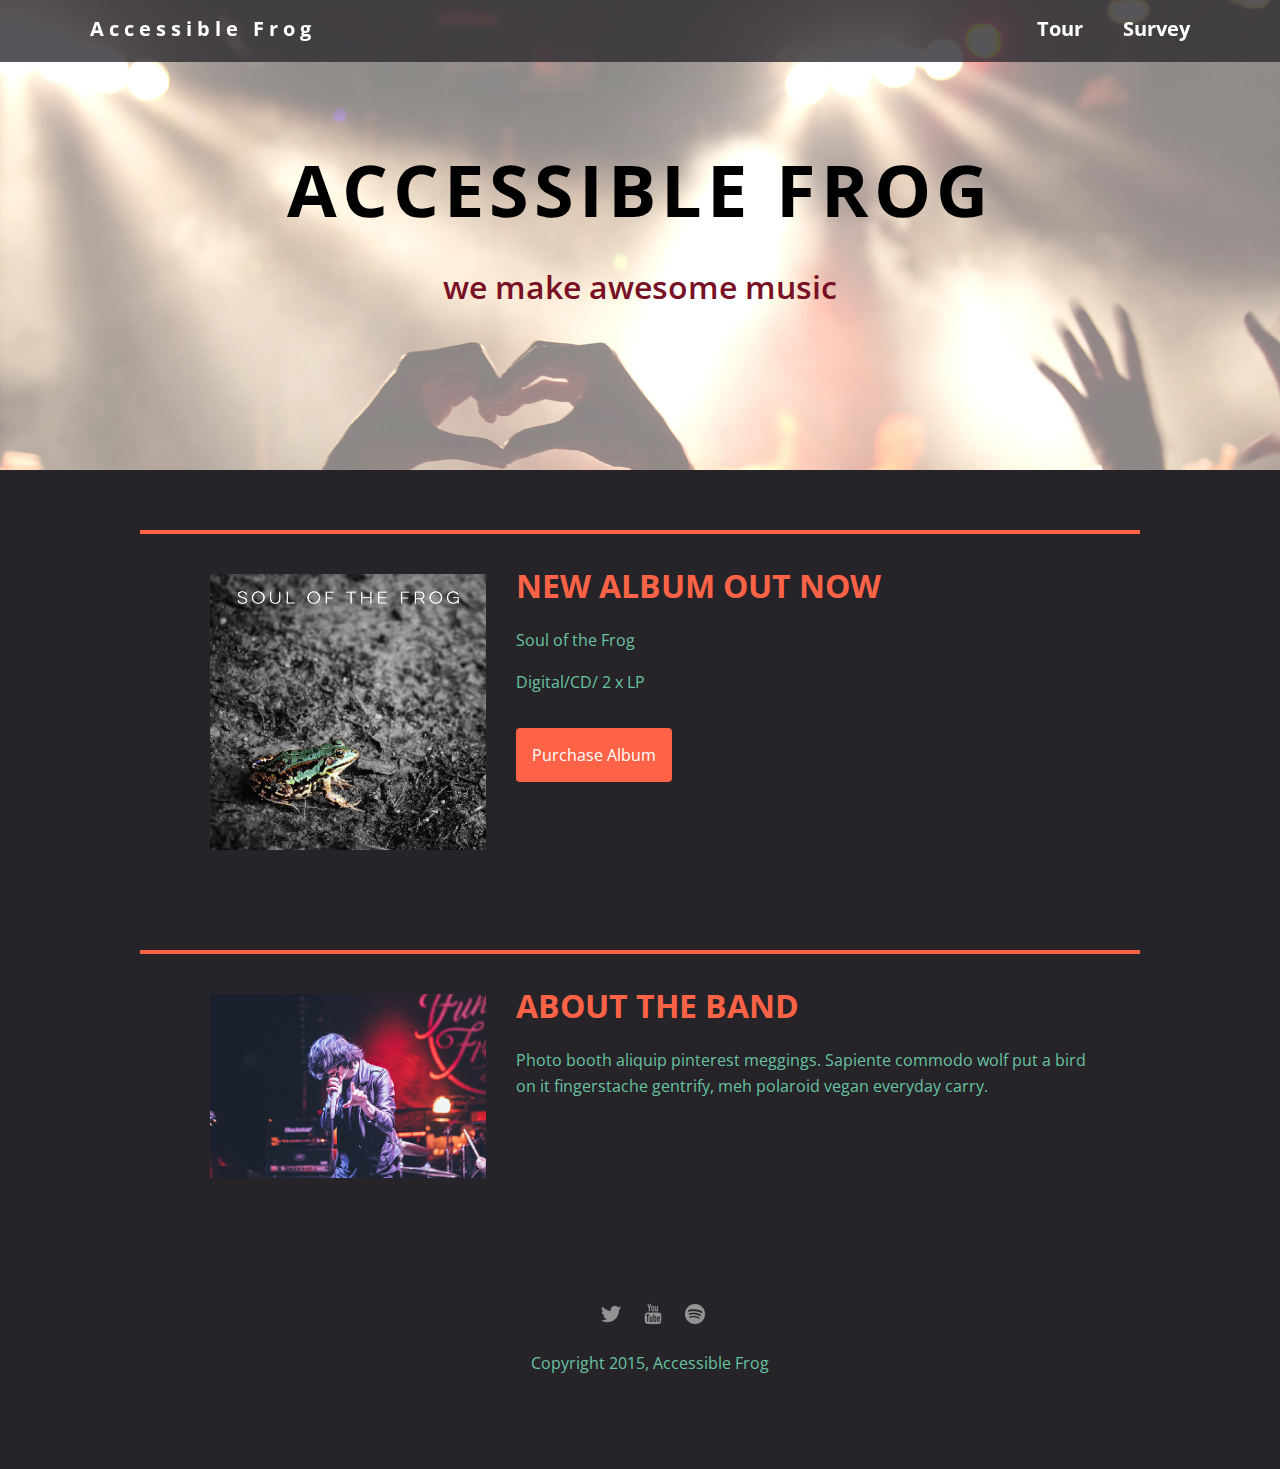
==== index.html @ f969ed2a "initial commit" ====
<!doctype html>
<html lang="en">
  <head>
      <meta charset="utf-8">
      <link href="css/styles.css" rel="stylesheet" type="text/css" />
      <meta name="viewport" content="width=device-width, initial-scale=1, maximum-scale=1, user-scalable=0"/>
      <link href='https://fonts.googleapis.com/css?family=Open+Sans:400,300,600' rel='stylesheet' type='text/css'>
      <title>Accessible Frog</title>
  </head>

  <body>
    <div role="navigation" class="main-nav">
      <ul class="nav">
        <li class="name"><a href="#">Accessible Frog</a></li>
        <li><a href="tour.html">Tour</a></li>
        <li><a href="survey.html">Survey</a></li>
      </ul>
    </div>

    <header role="banner">
      <h1 class="tag name">ACCESSIBLE FROG</h1>
      <h2 class="tagline">we make awesome music</h2>
    </header>

    <main role="main">
      <div class="card">
        <div class="flex">
          <img class="photo" src= "img/soul_of_the_frog.jpg" alt="Album cover
          for Soul of the Frog.">
          <div class="information">
            <h1 class="heading">New album out now</h1>
            <p>Soul of the Frog</p>
            <p class="btn-margin">Digital/CD/ 2 x LP</p>
            <a href="#" class="buy">Purchase Album</a>
          </div>
        </div>
      </div>

      <div class="card">
        <div class="flex">
          <img class="photo" src= "img/lead_singer.jpg" alt="Photo of the lead
          singer for Accessible Frog.">
          <div class="information">
            <h1 class="heading">About the band</h1>
            <p>Photo booth aliquip pinterest meggings. Sapiente commodo wolf put a bird on it fingerstache gentrify, meh polaroid vegan everyday carry.</p>
          </div>
        </div>
      </div>
    </main>

    <footer>
      <ul>
        <li><a href="#" class="social twitter"></a></li>
        <li><a href="#" class="social youtube"></a></li>
        <li><a href="#" class="social spotify"></a></li>
      </ul>
      <p class="copyright">Copyright 2015, Accessible Frog</p>
    </footer>

  </body>
</html>
---- css/styles.css ----
/* Global Layout Set-up */
* {
  box-sizing: border-box;
}

body {
  margin: 0;
  padding: 0;
  text-align: center;
  font-family: 'Open Sans', sans-serif;
  color: #68c3a3;
  background: #262428;
}

/* Link Styles */

a {
  text-decoration: none;
  color: #fff;
}

a:hover {
  color: #ff6347;
}

.buy {
  background: #ff6347;
  border-radius: .25em;
  padding: 1em;
  transition: all .4s ease-in-out;
}

.buy:hover {
  background: #fff;
}

.btn-margin {
  margin-bottom: 3em;
}

/* Section Styles */

.main-nav {
  width: 100%;
  background: rgba(45, 43, 48, 0.8);
  min-height: 30px;
  padding: 10px;
  position: fixed;
  text-align: center;
}


.nav {
  display: flex;
  justify-content: space-around;
  font-weight: 700;
  list-style-type: none;
  margin: 0 auto;
  padding: 0;
}

.nav .name {
  display: block;
  margin-right: auto;
  color: white;
  letter-spacing: 5px;
}

.nav li {
  padding: 5px 0 10px 0;
}

.nav a {
  transition: all .5s;
  padding: 1.25rem;
}

.nav a:hover {
  color: #262428;
  background: #68c3a3;
}

header {
  text-align: center;
  background: url('../img/concert02_no_text.jpg') no-repeat top center ;
  background-size: cover;
  overflow: hidden;
  padding-top: 60px;
  height: 350px;
}

.tag {
  color: black;
  letter-spacing: 5px;
}

.name{
  font-weight: 700;
}

header .name{
  font-size: 3rem;
}

.tagline {
  font-weight: 600;
  color: #781125;
}

.card {
  margin: 30px;
  padding: 20px 40px 40px;
  text-align: left;
  border-top: 4px solid #ff6347;
  clear: both;
}
.card:hover {
  border-color: #d4b300;
}


.photo{
  display: block;
  width: 200px;
  height: 0%;
  margin: 0 auto;
}

.information{
  width: 100%;
  text-align: center;
  /*display: inline-block;
  position: absolute;*/
}

.heading{
  font-size: 2em;
  text-transform: uppercase;
  color: #ff6347;
  margin-top: 10px;
}

/* Footer styles */

footer {
  width: 100%;
  min-height: 30px;
  padding: 20px 0 40px 20px;
}

footer .copyright {
  top: -8px;
  font-size: .75em;
}

footer ul {
  list-style-type: none;
  margin: 0;
  padding: 0;
}

footer ul li {
  display: inline-block;
}

a.social {
  display: inline-block;
  margin-left: 5px;
  width: 32px;
  height: 32px;
  background-size: 32px 32px;
  opacity: .5;
  transition: all .5s;
}

a.twitter {
  background-image: url(../img/twitter-32.png);
}

a.youtube {
  background-image: url(../img/youtube-32.png);
}

a.spotify {
  background-image: url(../img/spotify-32.png);
}

a.social:hover {
  opacity: 1;
}
.clearfix {
  clear: both;
}

/* Styles for larger screens */
@media screen and (min-width: 840px) {

  .main-nav {
    font-size: 1.25em;
  }

  .flex {
    display: -ms-flexbox;      /* TWEENER - IE 10 */
    display: flex;
    max-width: 1200px;
    -ms-flex-pack: distribute;
  }

  header {
    min-height: 470px;
  }

  header .name {
    font-size: 4.5rem;
    margin: 5rem auto .5rem auto;
  }

  .tagline {
    font-size: 2rem;
  }

  .nav {
    max-width: 1200px;
    padding: 0 30px;
  }


  main {
    padding-top: 20px;
  }

  main p {
    line-height: 1.6em;
  }

  .card{
    margin: 40px auto;
    padding: 20px 40px 40px;
    width: 80%;
    max-width: 1000px;
  }

  .photo{
    width: 30%;
    margin: 20px 30px;
  }

  .information{
    text-align: left;
  }

  footer {
    font-size: 1.3em;
    max-width: 1200px;
    margin: 40px auto;
  }
}
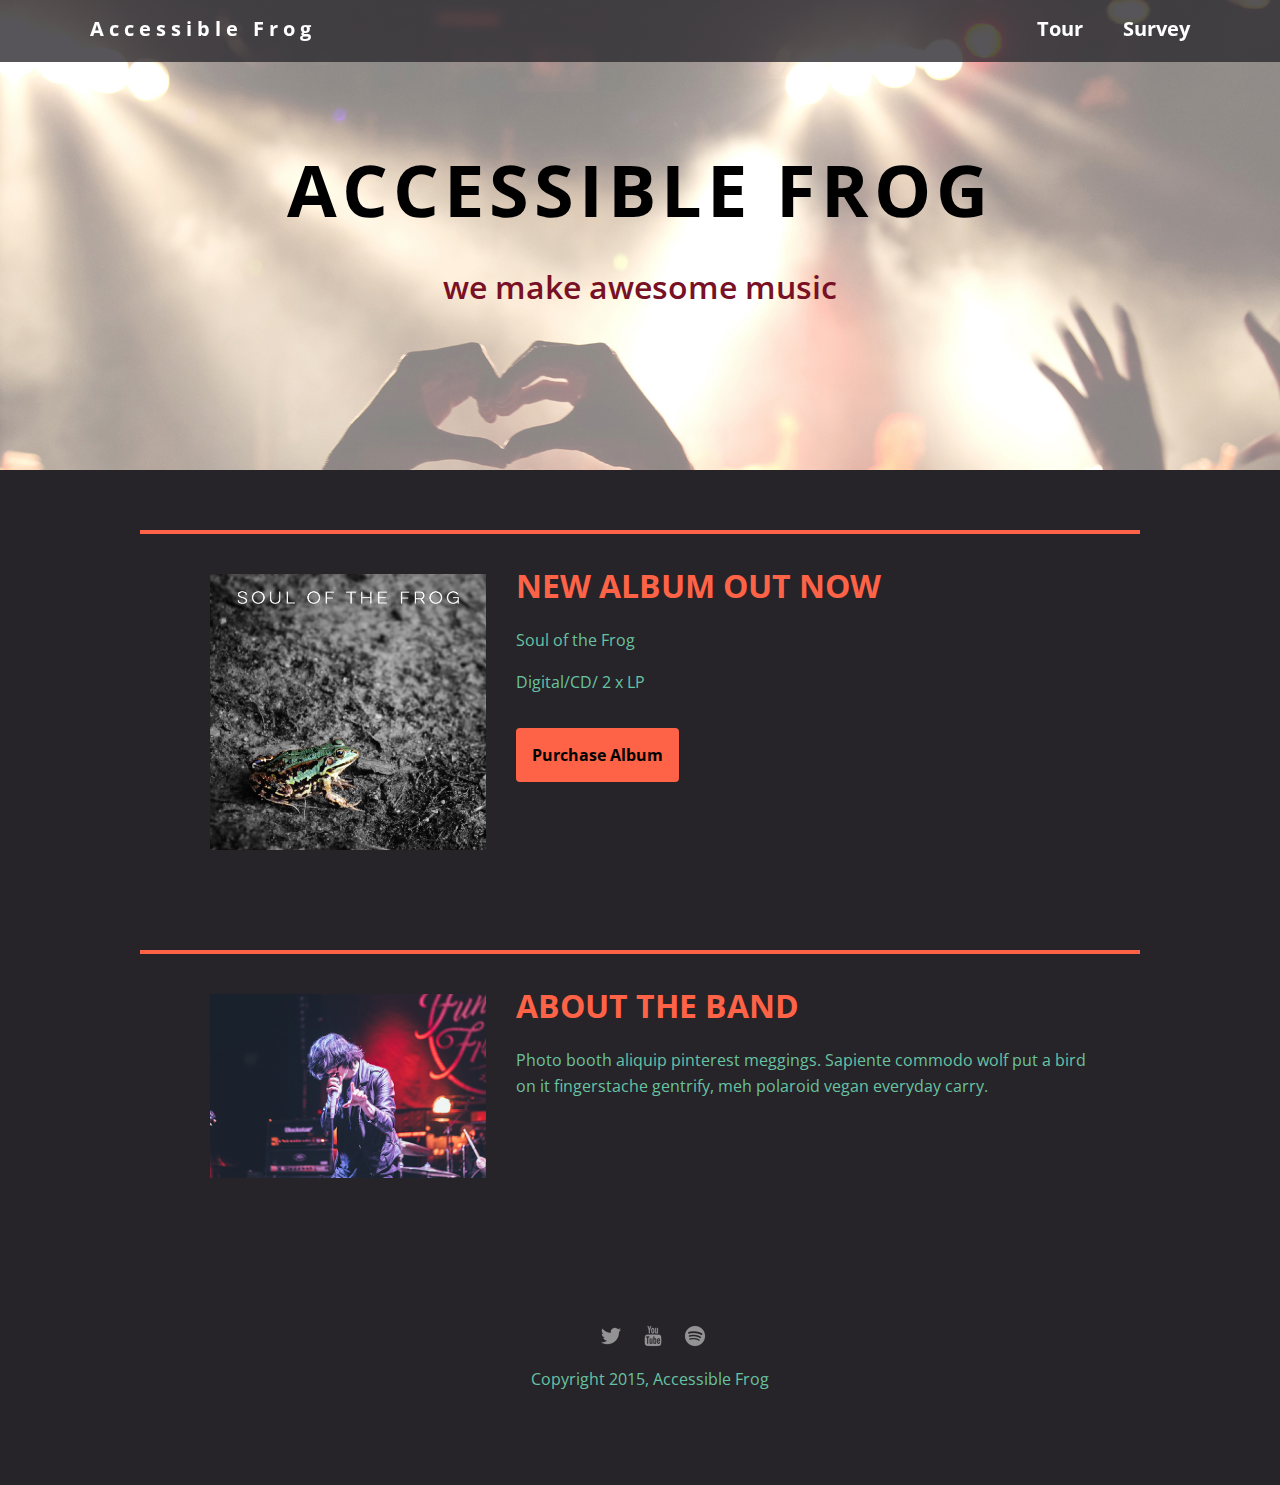
==== commit d15e15a1: "accessiblity upadtes" ====
--- a/index.html
+++ b/index.html
@@ -38,8 +38,8 @@
 
       <div class="card">
         <div class="flex">
-          <img class="photo" src= "img/lead_singer.jpg" alt="Photo of the lead
-          singer for Accessible Frog.">
+          <img class="photo" src= "img/lead_singer.jpg" alt="The lead singer for
+          Accessible Frog.">
           <div class="information">
             <h1 class="heading">About the band</h1>
             <p>Photo booth aliquip pinterest meggings. Sapiente commodo wolf put a bird on it fingerstache gentrify, meh polaroid vegan everyday carry.</p>
@@ -50,9 +50,9 @@
 
     <footer>
       <ul>
-        <li><a href="#" class="social twitter"></a></li>
-        <li><a href="#" class="social youtube"></a></li>
-        <li><a href="#" class="social spotify"></a></li>
+        <li><a href="#" class="social twitter" alt="twitter icon">twitter</a></li>
+        <li><a href="#" class="social youtube" alt="youtube icon">youtube</a></li>
+        <li><a href="#" class="social spotify" alt="spotify icon">spotify</a></li>
       </ul>
       <p class="copyright">Copyright 2015, Accessible Frog</p>
     </footer>
--- a/css/styles.css
+++ b/css/styles.css
@@ -24,9 +24,11 @@
 }
 
 .buy {
+  color: #000;
   background: #ff6347;
   border-radius: .25em;
   padding: 1em;
+  font-weight: bold;
   transition: all .4s ease-in-out;
 }
 
@@ -171,6 +173,8 @@
   background-size: 32px 32px;
   opacity: .5;
   transition: all .5s;
+  line-height: 0px;
+  font-size: 0px;
 }
 
 a.twitter {
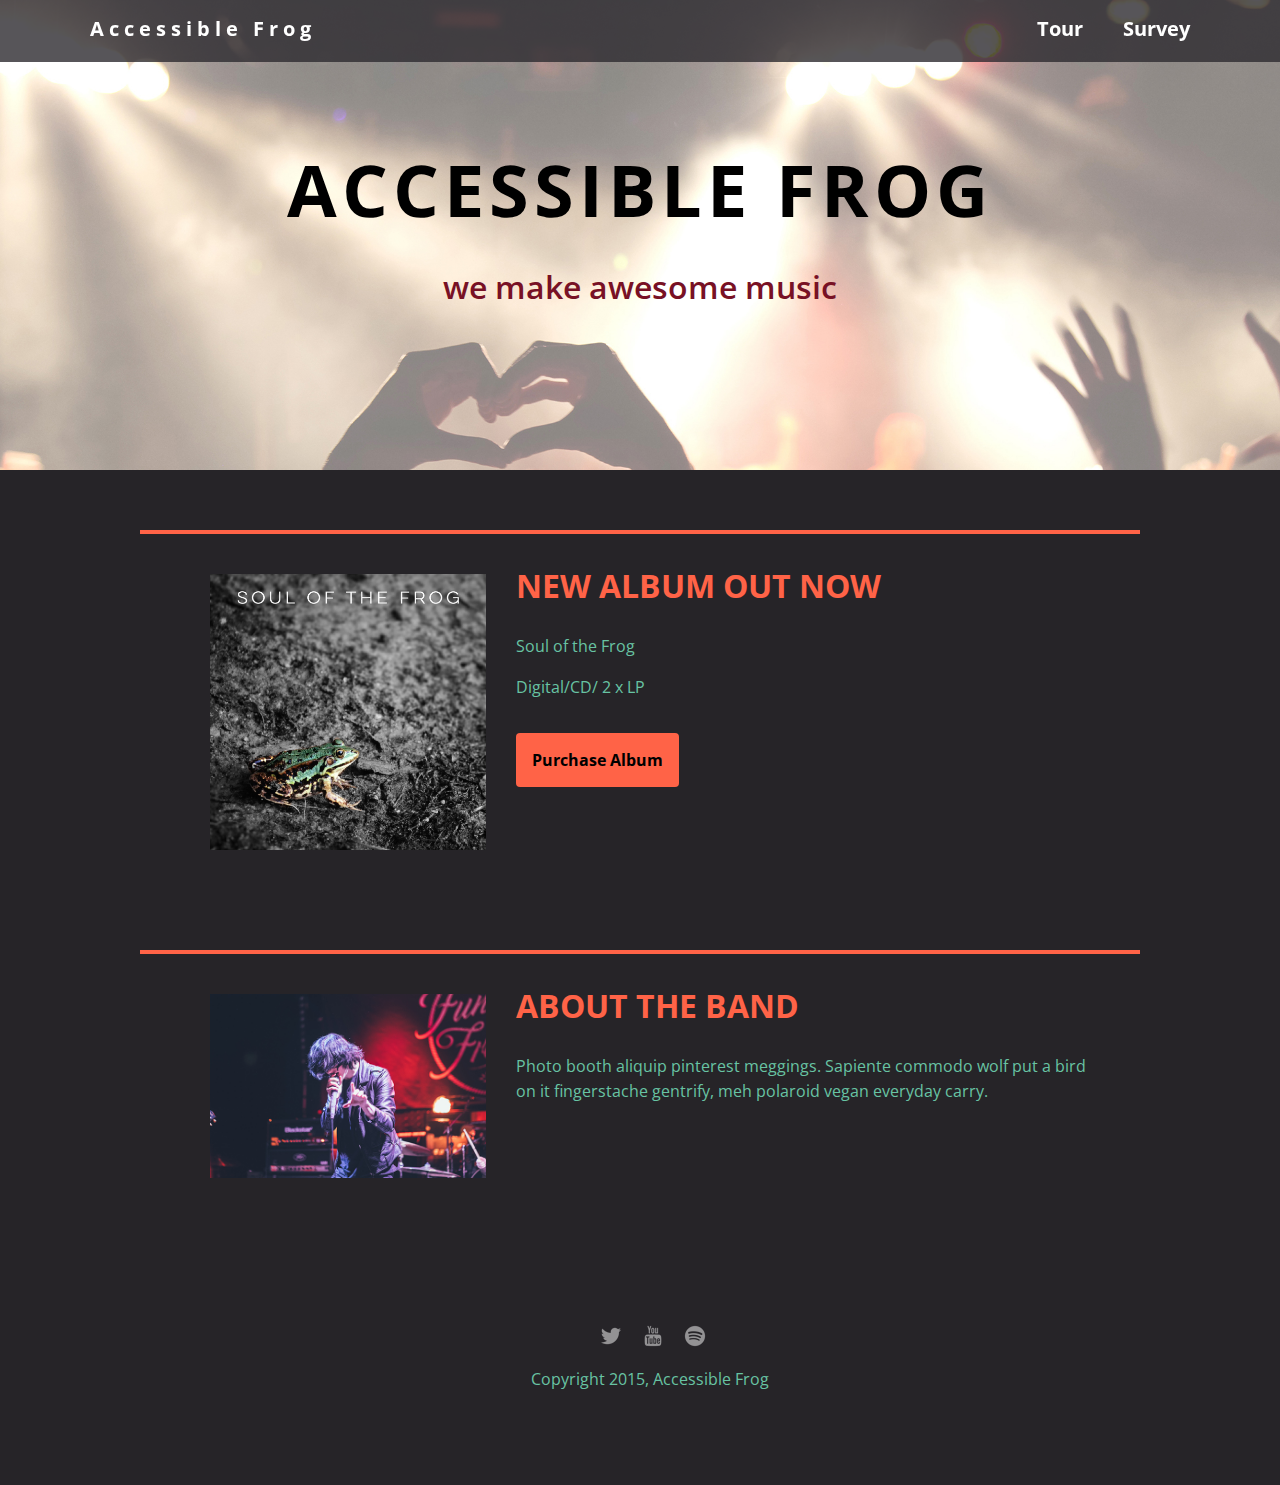
==== commit a9bc2a52: "minor fixes" ====
--- a/index.html
+++ b/index.html
@@ -9,13 +9,13 @@
   </head>
 
   <body>
-    <div role="navigation" class="main-nav">
+    <nav role="navigation" class="main-nav">
       <ul class="nav">
         <li class="name"><a href="#">Accessible Frog</a></li>
         <li><a href="tour.html">Tour</a></li>
         <li><a href="survey.html">Survey</a></li>
       </ul>
-    </div>
+    </nav>
 
     <header role="banner">
       <h1 class="tag name">ACCESSIBLE FROG</h1>
@@ -28,7 +28,7 @@
           <img class="photo" src= "img/soul_of_the_frog.jpg" alt="Album cover
           for Soul of the Frog.">
           <div class="information">
-            <h1 class="heading">New album out now</h1>
+            <h2 class="heading">New album out now</h2>
             <p>Soul of the Frog</p>
             <p class="btn-margin">Digital/CD/ 2 x LP</p>
             <a href="#" class="buy">Purchase Album</a>
@@ -41,7 +41,7 @@
           <img class="photo" src= "img/lead_singer.jpg" alt="The lead singer for
           Accessible Frog.">
           <div class="information">
-            <h1 class="heading">About the band</h1>
+            <h2 class="heading">About the band</h2>
             <p>Photo booth aliquip pinterest meggings. Sapiente commodo wolf put a bird on it fingerstache gentrify, meh polaroid vegan everyday carry.</p>
           </div>
         </div>
@@ -50,9 +50,9 @@
 
     <footer>
       <ul>
-        <li><a href="#" class="social twitter" alt="twitter icon">twitter</a></li>
-        <li><a href="#" class="social youtube" alt="youtube icon">youtube</a></li>
-        <li><a href="#" class="social spotify" alt="spotify icon">spotify</a></li>
+        <li><a href="#" class="social twitter">twitter link</a></li>
+        <li><a href="#" class="social youtube">youtube link</a></li>
+        <li><a href="#" class="social spotify">spotify link</a></li>
       </ul>
       <p class="copyright">Copyright 2015, Accessible Frog</p>
     </footer>
